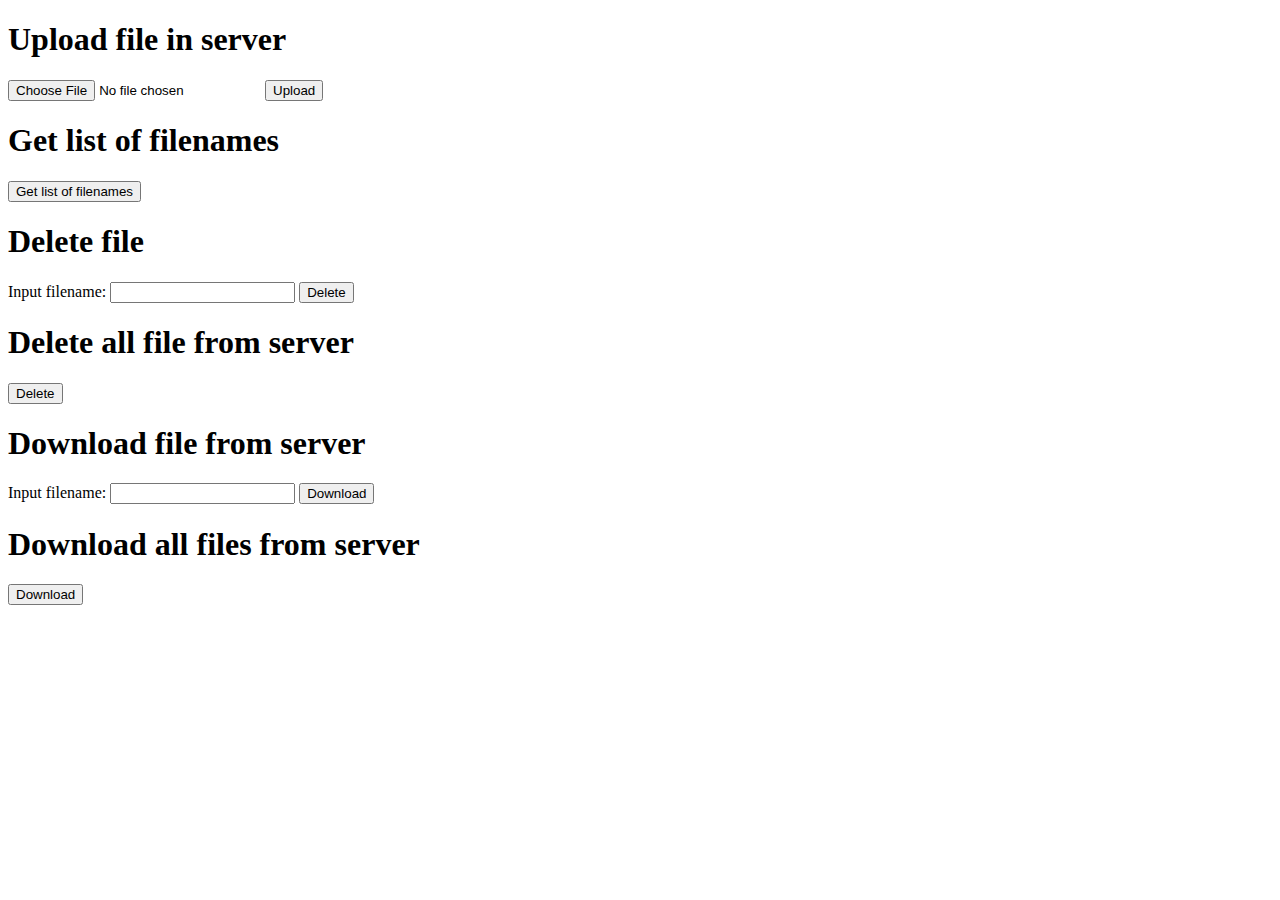
==== view/index.html @ 91450e81 "Code refactoring" ====
<!doctype html>
<html lang="en">
<head>
    <meta charset="UTF-8">
    <title>File Serve HTTP</title>
    <link rel="stylesheet" href="style.css">
</head>
<body>

<h1>Upload file in server</h1>
<form action="http://localhost:8080/files/upload" method="post" enctype="multipart/form-data">
    <input type="file" name="file">
    <input type="submit" value="Upload">
</form>

<h1>Get list of filenames</h1>
<form action="http://localhost:8080/files/names" method="get">
    <input type="submit" value="Get list of filenames">
</form>

<h1>Delete file</h1>
<form action="http://localhost:8080/files/delete/" method="post">
    <label for="filenameForDelete">Input filename:</label>
    <input type="text" id="filenameForDelete" name="filename">
    <button type="submit">Delete</button>
</form>

<h1>Delete all file from server</h1>
<form action="http://localhost:8080/files/delete/all" method="post">
    <input type="submit" value="Delete">
</form>

<h1>Download file from server</h1>
<form action="http://localhost:8080/files/download/" method="get">
    <label for="filenameForDownload">Input filename:</label>
    <input type="text" id="filenameForDownload" name="filename">
    <button type="submit">Download</button>
</form>

<h1>Download all files from server</h1>
<form action="http://localhost:8080/files/download/all" method="get">
    <button type="submit">Download</button>
</form>

</body>
</html>
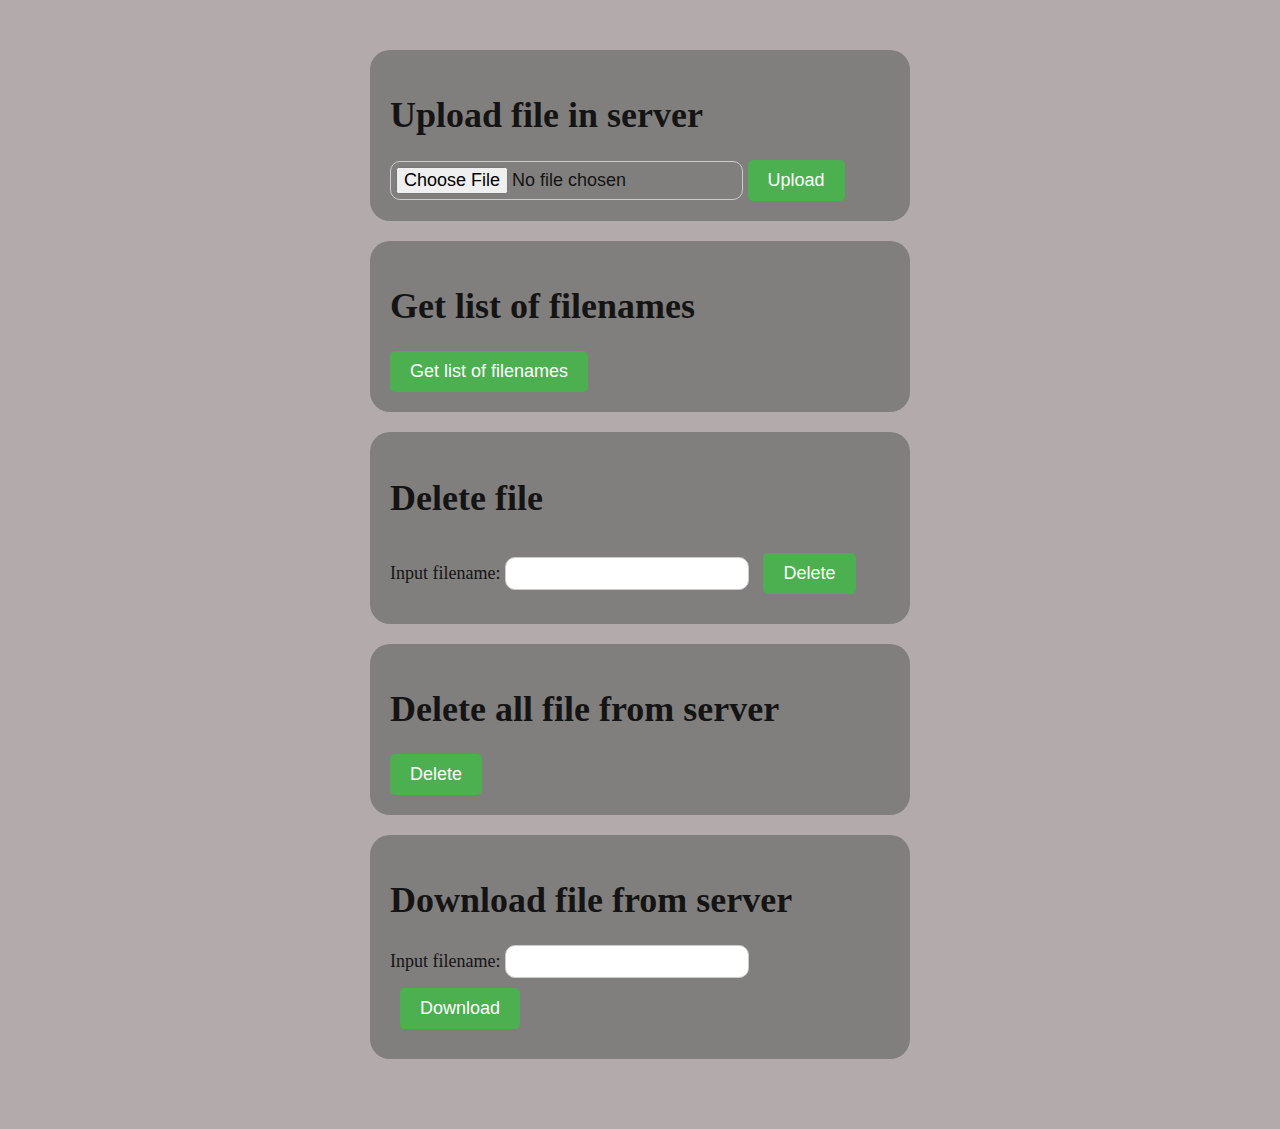
==== commit 2173618d: "Add database, refactor code, add clickable list of files" ====
--- a/view/index.html
+++ b/view/index.html
@@ -1,46 +1,68 @@
-<!doctype html>
+<!DOCTYPE html>
 <html lang="en">
 <head>
-    <meta charset="UTF-8">
+    <meta charset="UTF-8"/>
     <title>File Serve HTTP</title>
-    <link rel="stylesheet" href="style.css">
+    <link rel="stylesheet" href="style.css"/>
 </head>
 <body>
+<div class="container">
+    <div class="upload-form">
+        <h1>Upload file in server</h1>
+        <form
+                action="http://localhost:8080/files/upload"
+                method="post"
+                enctype="multipart/form-data"
+        >
+            <input type="file" name="file"/>
+            <input type="submit" value="Upload"/>
+        </form>
+    </div>
 
-<h1>Upload file in server</h1>
-<form action="http://localhost:8080/files/upload" method="post" enctype="multipart/form-data">
-    <input type="file" name="file">
-    <input type="submit" value="Upload">
-</form>
+    <div class="list-form">
+        <h1>Get list of filenames</h1>
+        <form action="http://localhost:8080/files/names" method="get">
+            <input type="submit" value="Get list of filenames"/>
+        </form>
+    </div>
 
-<h1>Get list of filenames</h1>
-<form action="http://localhost:8080/files/names" method="get">
-    <input type="submit" value="Get list of filenames">
-</form>
+    <div class="delete-form">
+        <h1>Delete file</h1>
+        <form
+                action="http://localhost:8080/files/delete/"
+                method="post"
+        >
+            <label for="filenameForDelete">Input filename:</label>
+            <input type="text" id="filenameForDelete" name="filename"/>
+            <button type="submit">Delete</button>
+        </form>
+    </div>
 
-<h1>Delete file</h1>
-<form action="http://localhost:8080/files/delete/" method="post">
-    <label for="filenameForDelete">Input filename:</label>
-    <input type="text" id="filenameForDelete" name="filename">
-    <button type="submit">Delete</button>
-</form>
+    <div class="delete-all-form">
+        <h1>Delete all file from server</h1>
+        <form
+                action="http://localhost:8080/files/delete/all"
+                method="post"
+        >
+            <input type="submit" value="Delete"/>
+        </form>
+    </div>
 
-<h1>Delete all file from server</h1>
-<form action="http://localhost:8080/files/delete/all" method="post">
-    <input type="submit" value="Delete">
-</form>
-
-<h1>Download file from server</h1>
-<form action="http://localhost:8080/files/download/" method="get">
-    <label for="filenameForDownload">Input filename:</label>
-    <input type="text" id="filenameForDownload" name="filename">
-    <button type="submit">Download</button>
-</form>
-
-<h1>Download all files from server</h1>
-<form action="http://localhost:8080/files/download/all" method="get">
-    <button type="submit">Download</button>
-</form>
-
+    <div class="download-form">
+        <h1>Download file from server</h1>
+        <form
+                action="http://localhost:8080/files/download/"
+                method="get"
+        >
+            <label for="filenameForDownload">Input filename:</label>
+            <input
+                    type="text"
+                    id="filenameForDownload"
+                    name="filename"
+            />
+            <button type="submit">Download</button>
+        </form>
+    </div>
+</div>
 </body>
-</html>+</html>
--- a/view/style.css
+++ b/view/style.css
@@ -0,0 +1,51 @@
+body {
+    color: #151414;
+    font-size: 18px;
+    background-color: #b3abab;
+}
+
+button {
+    background-color: #4CAF50;
+    color: white;
+    padding: 10px 20px;
+    border: none;
+    cursor: pointer;
+    font-size: 18px;
+    border-radius: 5px;
+    margin: 10px;
+}
+
+input[type="submit"] {
+    background-color: #4CAF50;
+    color: white;
+    padding: 10px 20px;
+    border: none;
+    cursor: pointer;
+    font-size: 18px;
+    border-radius: 5px; 
+}
+
+input[type="text"],
+input[type="file"] {
+    padding: 5px;
+    font-size: 18px;
+    border-radius: 10px;
+    border: 1px solid #ccc;
+}
+
+.container {
+    border-radius: 20px;
+    padding: 20px;
+    margin: 30px;
+    
+}
+
+.container div {
+    border: #151414;
+    background-color: rgb(128, 127, 126);
+    border-radius: 20px;
+    padding: 20px;
+    max-width: 500px;
+    margin: auto;
+    margin-bottom:20px;;
+}
